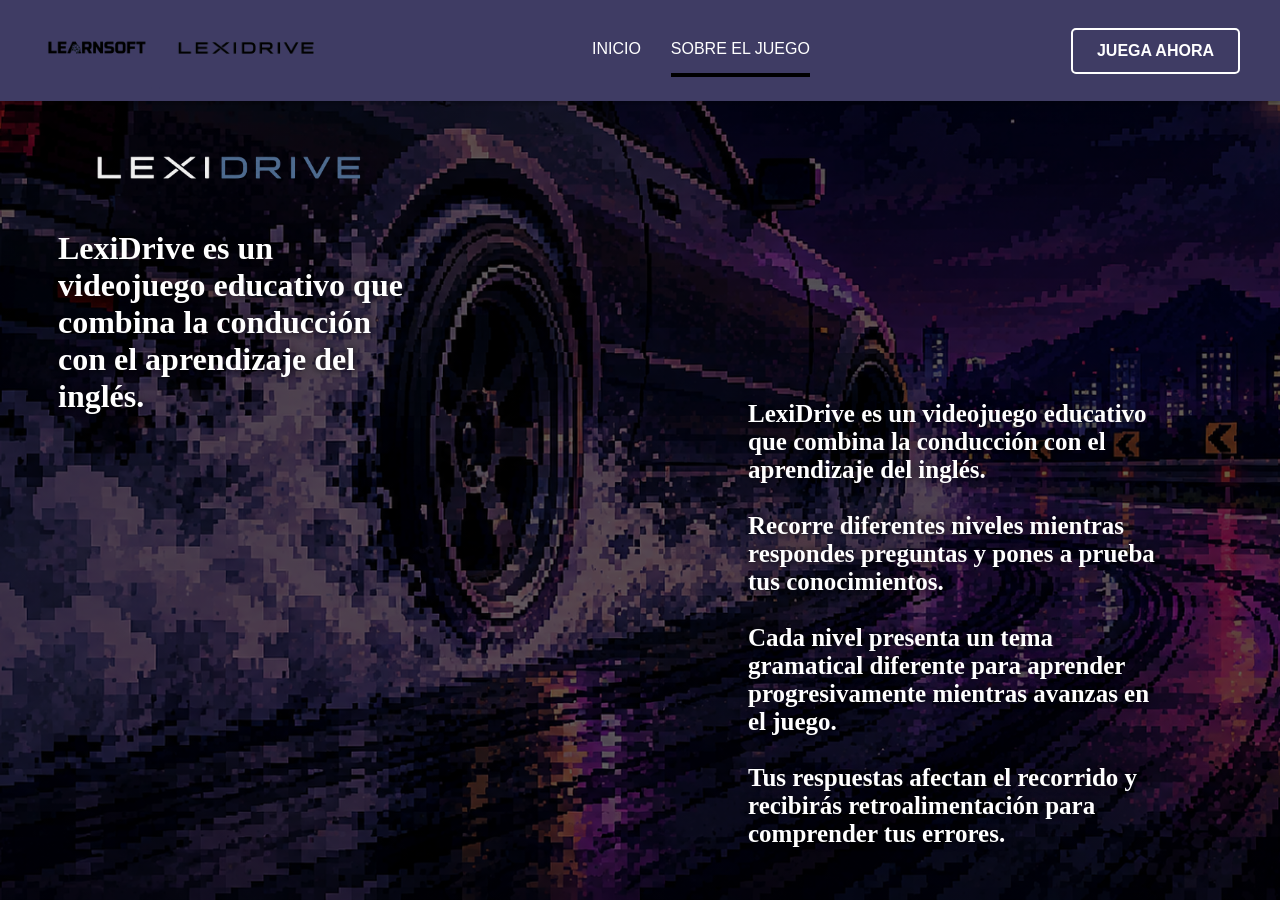
==== game.html @ 69aa59a1 "Add files via upload" ====
<!DOCTYPE html>
<html lang="es">
<head>
  <meta charset="UTF-8">
  <meta name="viewport" content="width=device-width, initial-scale=1.0">
  <title>Juegos</title>

  <link rel="stylesheet" href="styles.css">
</head>

<body style="
margin: 0;
height: 100vh;
background-image: linear-gradient(rgba(0,0,0,0.6),rgba(0,0,0,0.6)), url('Imagenes/fondo ld 2.png');
background-size: cover;
background-position: center;
background-attachment: fixed;
">


  <nav class="navbar">

    <a href="#" class="logo">
<img src="Imagenes/LS logo 1.png" alt="Logo IWGA" style="height:75px; width:auto;">
<img src="Imagenes/LD logo 3.png" alt="Logo WTM" style="height:75px; width:auto;">
</a>

    <ul class="nav-links">
      <li> <a href="index.html">INICIO</a></li>
      <li><a href="game.html" class="active-link" >SOBRE EL JUEGO</a> </li>
      <!--<li><a href="help.html">AYUDA</a></li>-->
    </ul>

    <div class="nav-right">
       </li><a href="https://learnsoft.itch.io/lexidrive" class="btn">Juega ahora</a>
    </div>
  </nav>

 



<div style="
position: absolute;
top: 80px;
left: 40px;
color: white;
font-size: 32px;
font-weight: bold;
text-shadow: 0 0 8px black;
padding: 12px 18px;
border-radius: 10px;
display: inline-block;
max-width: 400px;
font-family:'Times New Roman', Times, serif;
text-align: left;
"> 
<img src="Imagenes/logo ld 1 s.png" alt="Logo 1" style="height:150px; width:auto; margin-bottom:-20px;">
LexiDrive es un videojuego educativo que combina la conducción con el aprendizaje del inglés.
</div>

<div style="
position: absolute;
bottom: 40px;
right: 100px;
color: white;
font-size: 25px;
font-weight: bold;
text-shadow: 0 0 8px black;
padding: 12px 18px;
border-radius: 10px;
display: inline-block;
max-width: 450px;
font-family:'Times New Roman', Times, serif;
">
<!--<h1>Sobre el juego</h1>-->
<br>
LexiDrive es un videojuego educativo
que combina la conducción
con el aprendizaje del inglés.
<br><br>
Recorre diferentes niveles
mientras respondes preguntas
y pones a prueba tus conocimientos.
<br><br>
Cada nivel presenta un tema gramatical
diferente para aprender progresivamente
mientras avanzas en el juego.
<br><br>
Tus respuestas afectan el recorrido
y recibirás retroalimentación
para comprender tus errores.
</div>
</div>




</body>
</html>
---- styles.css ----
* {
  margin: 0;
  padding: 0;
  box-sizing: border-box;
}

body {
  font-family: Arial, sans-serif;
  background-color: #0b0c10;
  color: white;
}

.navbar {
  display: flex;
  justify-content: space-between;
  align-items: center;
  background-color: #3F3C64;
  padding: 10px 40px;
  box-shadow: 0 2px 5px rgba(0,0,0,0.3);
}

.logo {
  font-size: 1.5rem;
  color: #3F3C64;
  font-weight: bold;
  letter-spacing: 1px;
}



.nav-links {
  display: flex;
  gap: 30px;
  list-style: none;
}

.nav-links a {
  text-decoration: none;
  color: rgb(0, 0, 0);
  font-weight: 500;
  transition: color 0.3s;
}

.nav-links a:hover {
  color: #000000;
}

.nav-right {
  display: flex;
  align-items: center;
  gap: 20px;
}

.btn {
  background-color: #ffffff;
  color: rgb(0, 0, 0);
  border: none;
  padding: 8px 16px;
  border-radius: 5px;
  cursor: pointer;
  font-weight: 600;
  transition: background 0.3s;
}

.btn:hover {
  background-color: #000000;
}

.nav-links a {
    color: white;
    text-decoration: none;
    padding: 15px 0;
    display: block;
    border-bottom: 4px solid transparent; 
}

.nav-links a.active-link {
    border-bottom: 4px solid #000000;
}

.nav-links a:hover {
    border-bottom: 4px solid #000000; 
}

.content {
  
  padding: 40px;
  border-radius: 10px;
  max-width: 600px;
  margin: auto;
  text-align: center;
  color: white;
  font-family: Arial, sans-serif;
}

.logos {
  display: flex;
  justify-content: center;
  gap: 20px;
  margin-bottom: 20px;
}

.logos img {
  height: 380px;
}

.content h1 {
  font-size: 2.0em;
  margin-bottom: 20px;
}


.buttons {
  display: flex;
  justify-content: center;
  gap: 15px;
}

.btn {
  background: transparent;
  border: 2px solid white;
  padding: 12px 24px;
  color: white;
  text-decoration: none;
  text-transform: uppercase;
  font-weight: bold;
  border-radius: 5px;
  transition: all 0.3s;
}

.btn:hover {
  background: white;
  color: black;
}
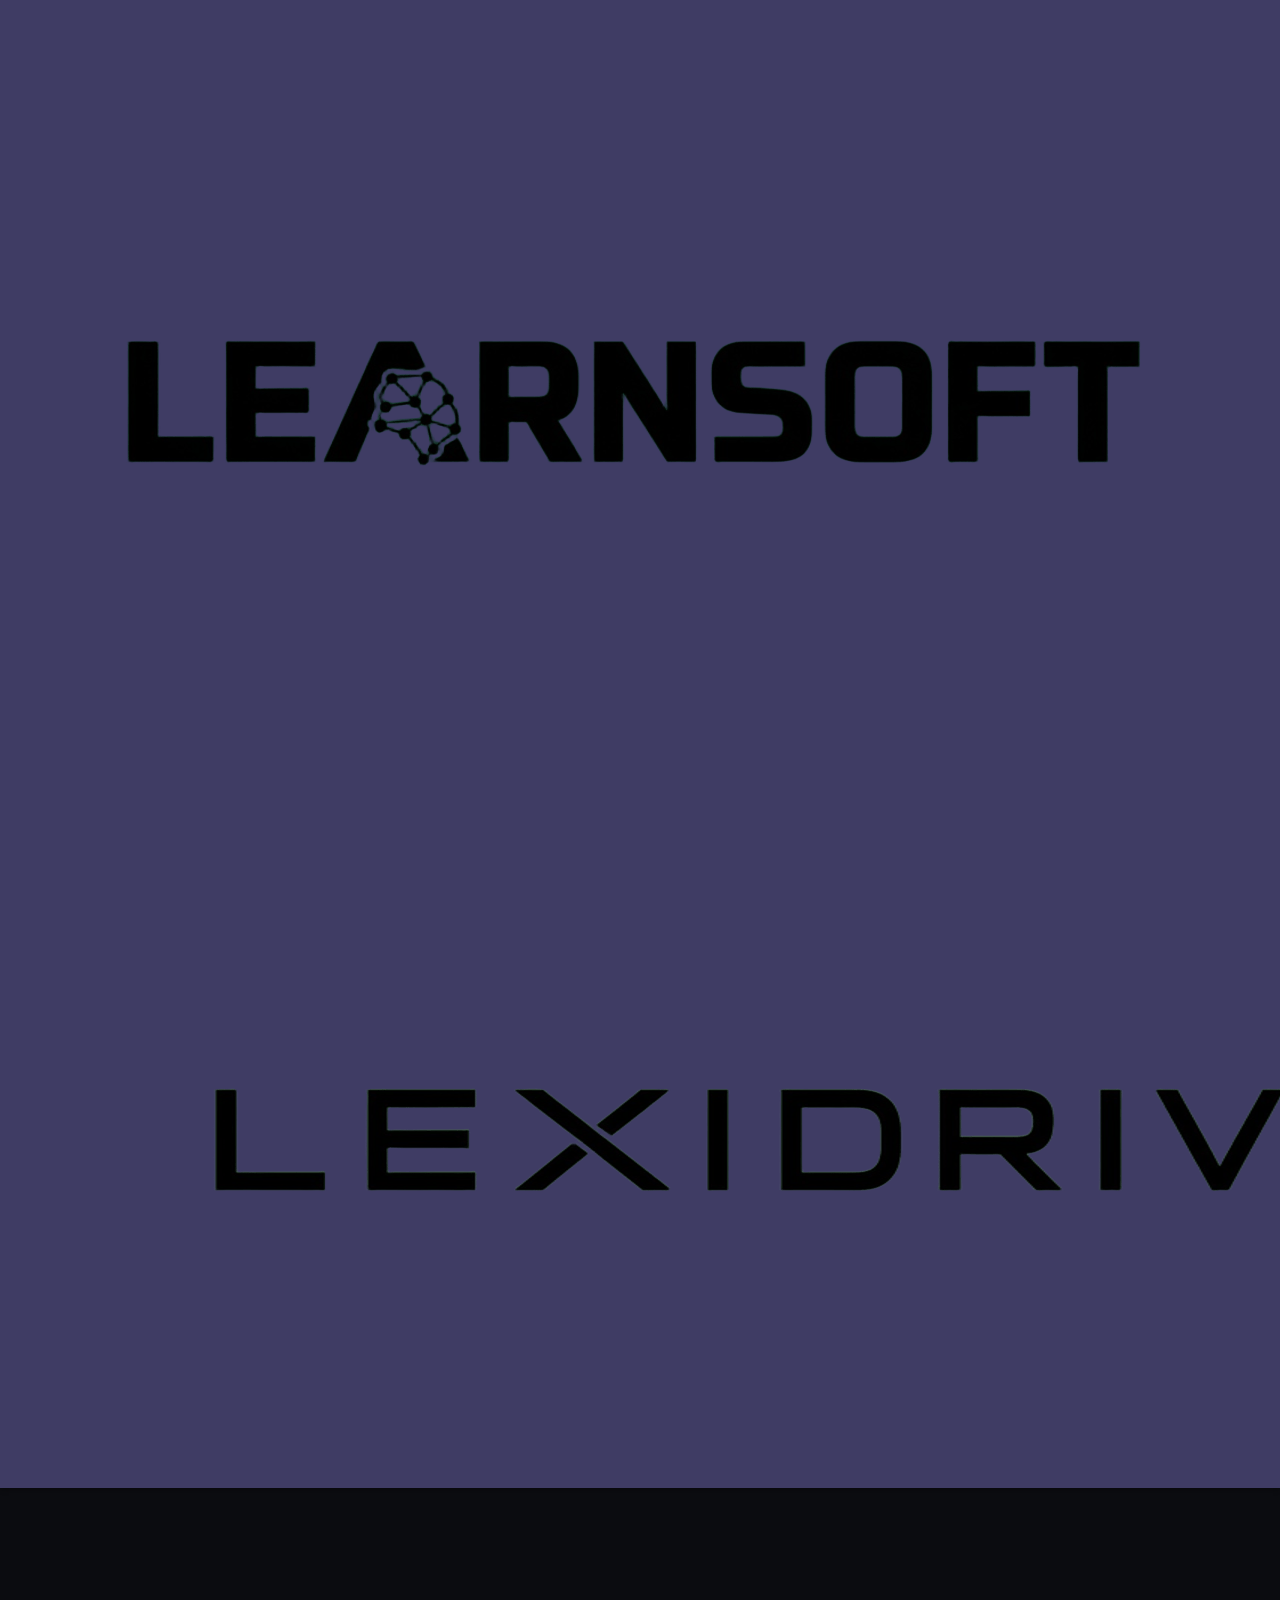
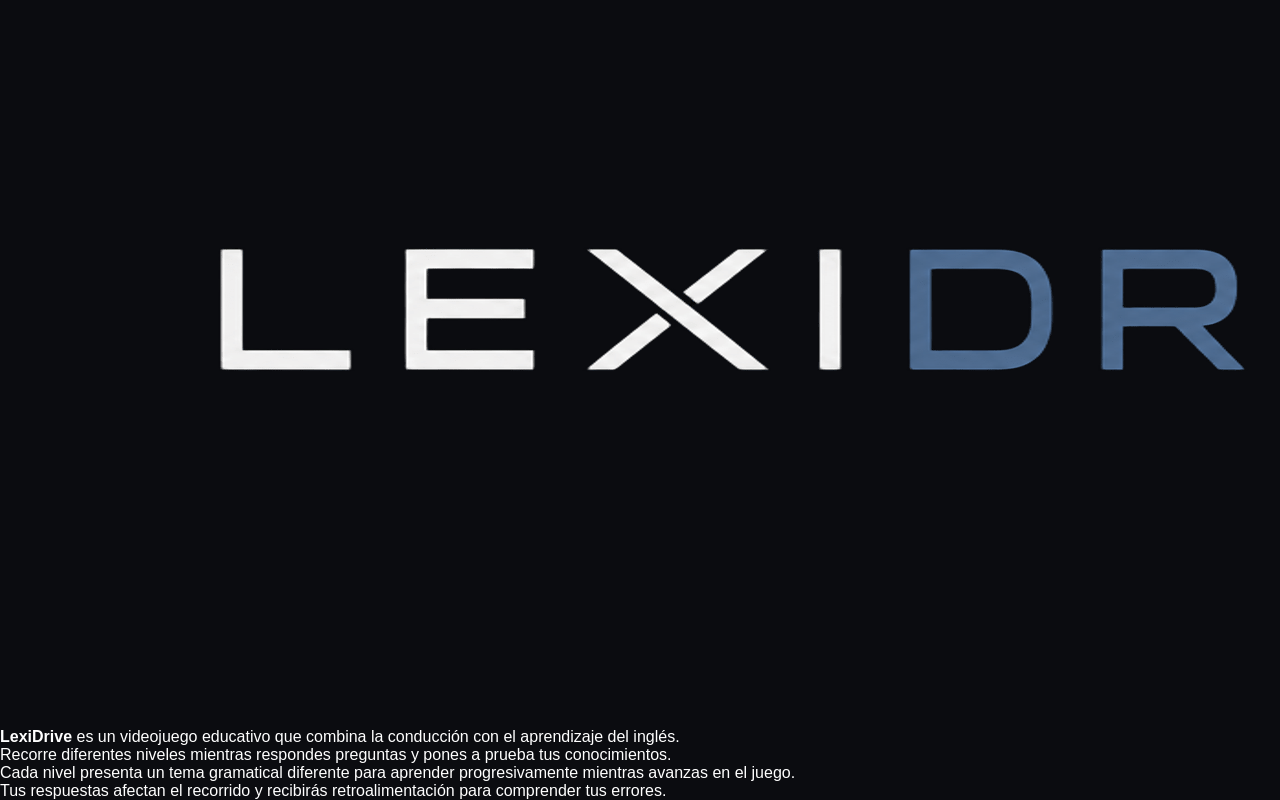
==== commit 53e7c6e8: "Refactor game.html structure and content" ====
--- a/game.html
+++ b/game.html
@@ -3,98 +3,51 @@
 <head>
   <meta charset="UTF-8">
   <meta name="viewport" content="width=device-width, initial-scale=1.0">
-  <title>Juegos</title>
-
+  <title>Sobre el Juego - LexiDrive</title>
   <link rel="stylesheet" href="styles.css">
 </head>
-
-<body style="
-margin: 0;
-height: 100vh;
-background-image: linear-gradient(rgba(0,0,0,0.6),rgba(0,0,0,0.6)), url('Imagenes/fondo ld 2.png');
-background-size: cover;
-background-position: center;
-background-attachment: fixed;
-">
-
+<body class="page-game">
 
   <nav class="navbar">
-
-    <a href="#" class="logo">
-<img src="Imagenes/LS logo 1.png" alt="Logo IWGA" style="height:75px; width:auto;">
-<img src="Imagenes/LD logo 3.png" alt="Logo WTM" style="height:75px; width:auto;">
-</a>
+    <a href="index.html" class="logo">
+      <img src="Imagenes/LS logo 1.png" alt="LearnSoft">
+      <img src="Imagenes/LD logo 3.png" alt="LexiDrive">
+    </a>
 
     <ul class="nav-links">
-      <li> <a href="index.html">INICIO</a></li>
-      <li><a href="game.html" class="active-link" >SOBRE EL JUEGO</a> </li>
-      <!--<li><a href="help.html">AYUDA</a></li>-->
+      <li><a href="index.html">INICIO</a></li>
+      <li><a href="game.html" class="active-link">SOBRE EL JUEGO</a></li>
     </ul>
 
     <div class="nav-right">
-       </li><a href="https://learnsoft.itch.io/lexidrive" class="btn">Juega ahora</a>
+      <a href="https://learnsoft.itch.io/lexidrive" class="btn">Juega ahora</a>
     </div>
   </nav>
 
- 
+  <main class="about-game">
+    <div class="about-content">
+      
+      <div class="about-logo">
+        <img src="Imagenes/logo ld 1 s.png" alt="LexiDrive">
+      </div>
 
+      <div class="about-text">
+        <p>
+          <strong>LexiDrive</strong> es un videojuego educativo que combina la conducción con el aprendizaje del inglés.
+        </p>
+        <p>
+          Recorre diferentes niveles mientras respondes preguntas y pones a prueba tus conocimientos.
+        </p>
+        <p>
+          Cada nivel presenta un tema gramatical diferente para aprender progresivamente mientras avanzas en el juego.
+        </p>
+        <p>
+          Tus respuestas afectan el recorrido y recibirás retroalimentación para comprender tus errores.
+        </p>
+      </div>
 
-
-<div style="
-position: absolute;
-top: 80px;
-left: 40px;
-color: white;
-font-size: 32px;
-font-weight: bold;
-text-shadow: 0 0 8px black;
-padding: 12px 18px;
-border-radius: 10px;
-display: inline-block;
-max-width: 400px;
-font-family:'Times New Roman', Times, serif;
-text-align: left;
-"> 
-<img src="Imagenes/logo ld 1 s.png" alt="Logo 1" style="height:150px; width:auto; margin-bottom:-20px;">
-LexiDrive es un videojuego educativo que combina la conducción con el aprendizaje del inglés.
-</div>
-
-<div style="
-position: absolute;
-bottom: 40px;
-right: 100px;
-color: white;
-font-size: 25px;
-font-weight: bold;
-text-shadow: 0 0 8px black;
-padding: 12px 18px;
-border-radius: 10px;
-display: inline-block;
-max-width: 450px;
-font-family:'Times New Roman', Times, serif;
-">
-<!--<h1>Sobre el juego</h1>-->
-<br>
-LexiDrive es un videojuego educativo
-que combina la conducción
-con el aprendizaje del inglés.
-<br><br>
-Recorre diferentes niveles
-mientras respondes preguntas
-y pones a prueba tus conocimientos.
-<br><br>
-Cada nivel presenta un tema gramatical
-diferente para aprender progresivamente
-mientras avanzas en el juego.
-<br><br>
-Tus respuestas afectan el recorrido
-y recibirás retroalimentación
-para comprender tus errores.
-</div>
-</div>
-
-
-
+    </div>
+  </main>
 
 </body>
-</html>+</html>
